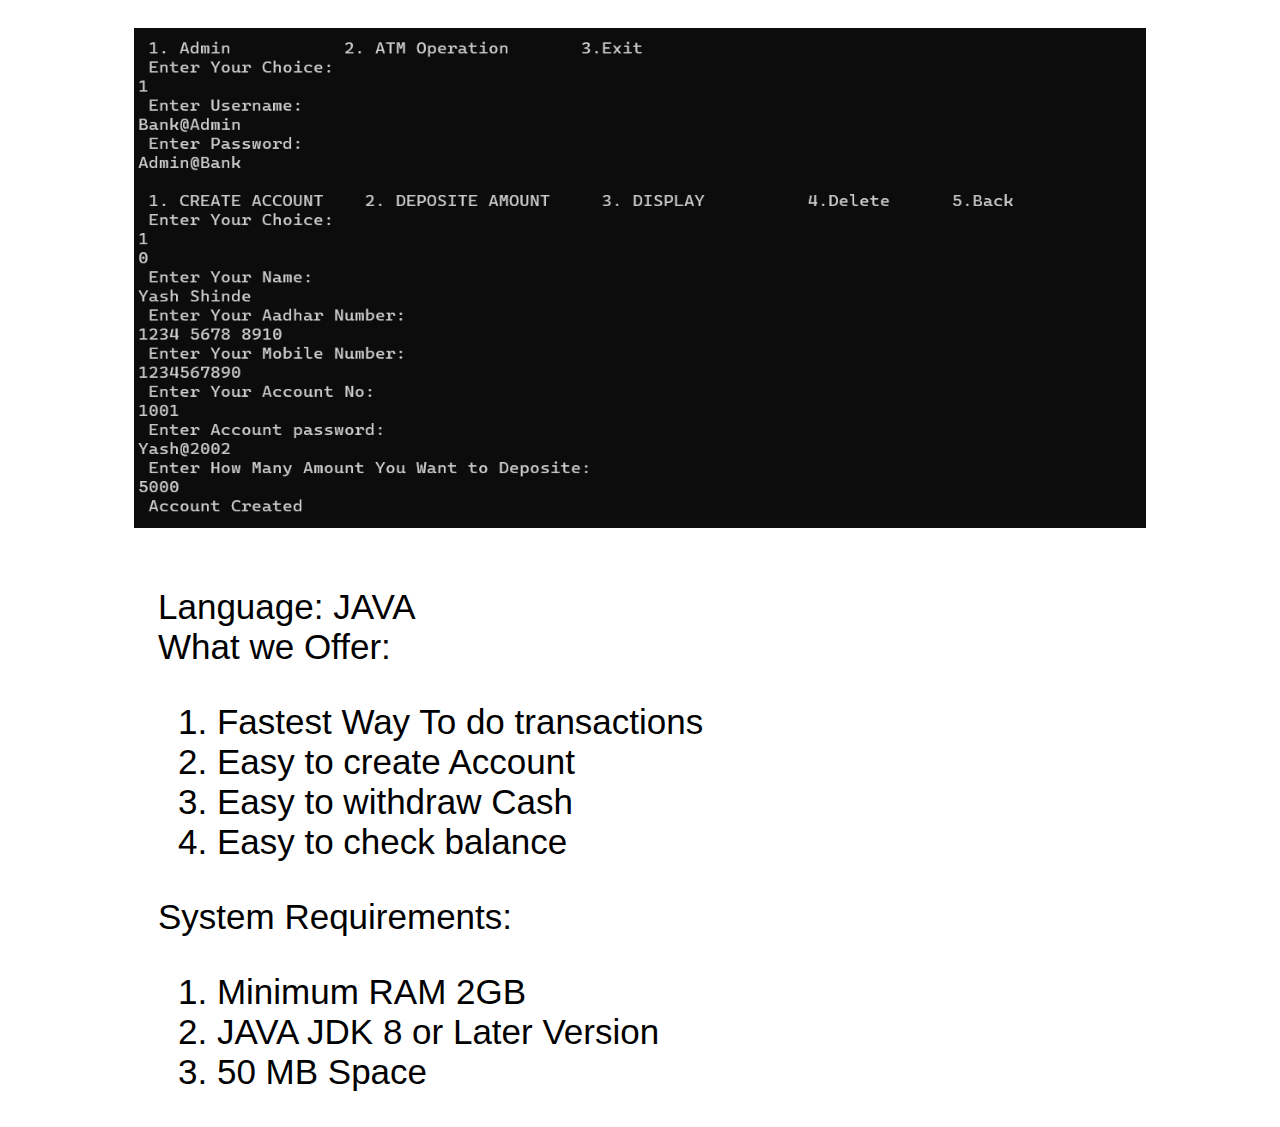
==== assign6/atm.html @ 3538fe7f "Some updaton" ====
<!DOCTYPE html>
<html lang="en">

<head>
    <meta charset="UTF-8">
    <meta http-equiv="X-UA-Compatible" content="IE=edge">
    <meta name="viewport" content="width=device-width, initial-scale=1.0">
    <title> COLOR QUIZ GAME </title>
    <link rel="stylesheet" href="assets/css/styles.css">
</head>

<body>
    <div class="imgCenter">
        <img src="assets/img/atm.png" class="setImage">
    </div>    
        <p class="setText">
            Language: JAVA <br>
            What we Offer:
            <ol class="setList">
                <li> Fastest Way To do transactions </li>
                <li> Easy to create Account </li>
                <li> Easy to withdraw Cash </li>
                <li> Easy to check balance </li>
            </ol>
        </p>
        <p class="setText">    
            System Requirements: 
            <ol class="setList">
                <li> Minimum RAM 2GB </li>
                <li> JAVA JDK 8 or Later Version  </li>
                <li> 50 MB Space  </li>
            </ol>
        </p>
</body>

</html>
---- assign6/assets/css/styles.css ----
.navBar{
    position: fixed;
    width: 100%;
    color: blue;
}

.setAbout{
    font-size: 20px;
    font-family: -apple-system, BlinkMacSystemFont, 'Segoe UI', Roboto, Oxygen, Ubuntu, Cantarell, 'Open Sans', 'Helvetica Neue', sans-serif;
    text-align: justify;
}

.title{
    font-size: 50px;
    font-family: algerian;
    text-align: center;
}

.setPadding{
    padding: 20px;
}

.setBarTitle{
    font-family: 'Franklin Gothic Medium', 'Arial Narrow', Arial, sans-serif;
    font-size: 30px;
    text-align: center;
}

.inBar{
    padding-top: 15px;
}

.barText1{
    margin-left: 550;
}

.barText1{
    margin-left: 350;
}

.barText1{
    margin-left: 550;
}

.barColor{
    background-color: grey;
}

.setIcon{
    font-size: 50px;
    text-align: center;
    font-weight: normal;
    text-decoration: none;
    color: grey;
}

.setCardMargin{
    margin-left: 130px;
}

.setCardTextFont{
    font-size: 20px;
    font-family: -apple-system, BlinkMacSystemFont, 'Segoe UI', Roboto, Oxygen, Ubuntu, Cantarell, 'Open Sans', 'Helvetica Neue', sans-serif;
}

.setCardTitle{
    text-align: center;
}

.setPosition{
    position: static;
}

.setNavIcons{
    width: 200px;
}

.setSpace{
    padding-top: 10px;
    word-spacing: 50px;
    font-size: 40px;
}

.iconFormat{
    text-decoration: none;
    font-size: 40px;
    font-weight: normal;
    color: inherit;
}

.setImage{
    height: 500px;
    width: 80%;
    padding: 20px;
}

.imgCenter{
    text-align: center;
}

.setText{
    font-size: 35px;
    font-family: -apple-system, BlinkMacSystemFont, 'Segoe UI', Roboto, Oxygen, Ubuntu, Cantarell, 'Open Sans', 'Helvetica Neue', sans-serif;
    margin-left: 150px;
}

.setList{
    font-size: 35px;
    font-family: -apple-system, BlinkMacSystemFont, 'Segoe UI', Roboto, Oxygen, Ubuntu, Cantarell, 'Open Sans', 'Helvetica Neue', sans-serif;
    list-style-position: inside;
    margin-left: 130px;
}
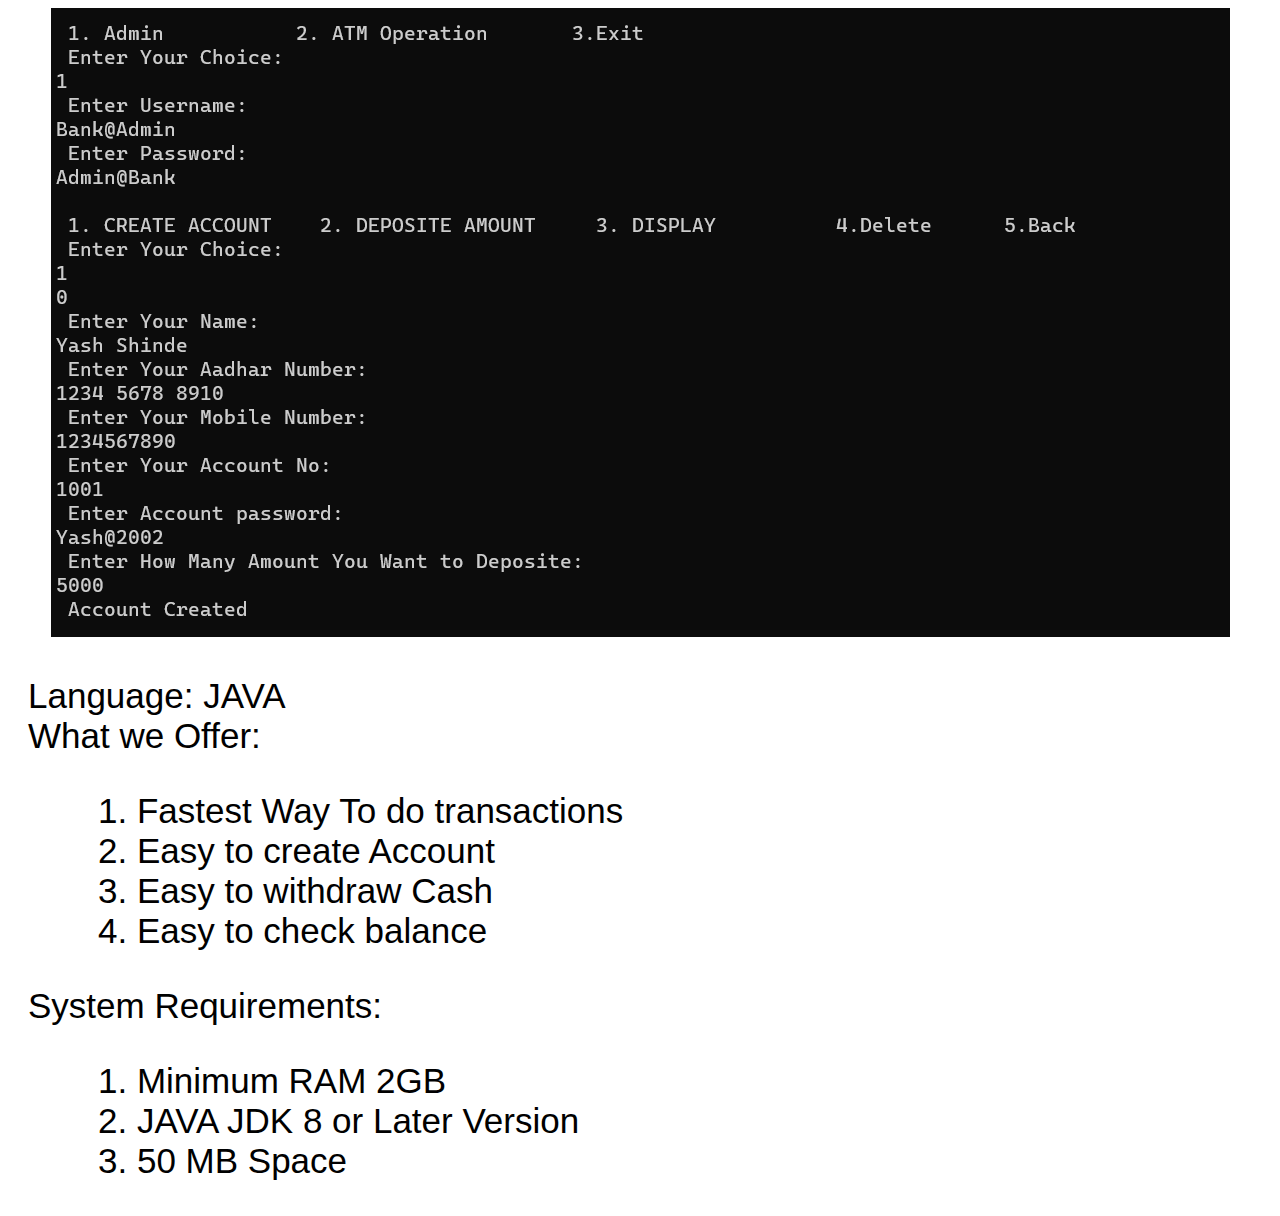
==== commit 53f9407c: "Add files via upload" ====
--- a/assign6/atm.html
+++ b/assign6/atm.html
@@ -11,7 +11,7 @@
 
 <body>
     <div class="imgCenter">
-        <img src="assets/img/atm.png" class="setImage">
+        <img src="assets/img/atm.png" class="">
     </div>    
         <p class="setText">
             Language: JAVA <br>
--- a/assign6/assets/css/styles.css
+++ b/assign6/assets/css/styles.css
@@ -55,11 +55,11 @@
 }
 
 .setCardMargin{
-    margin-left: 130px;
+    text-align: center;
 }
 
 .setCardTextFont{
-    font-size: 20px;
+    font-size: 15px;
     font-family: -apple-system, BlinkMacSystemFont, 'Segoe UI', Roboto, Oxygen, Ubuntu, Cantarell, 'Open Sans', 'Helvetica Neue', sans-serif;
 }
 
@@ -101,12 +101,12 @@
 .setText{
     font-size: 35px;
     font-family: -apple-system, BlinkMacSystemFont, 'Segoe UI', Roboto, Oxygen, Ubuntu, Cantarell, 'Open Sans', 'Helvetica Neue', sans-serif;
-    margin-left: 150px;
+    margin-left: 20px;
 }
 
 .setList{
     font-size: 35px;
     font-family: -apple-system, BlinkMacSystemFont, 'Segoe UI', Roboto, Oxygen, Ubuntu, Cantarell, 'Open Sans', 'Helvetica Neue', sans-serif;
     list-style-position: inside;
-    margin-left: 130px;
+    margin-left: 50px;
 }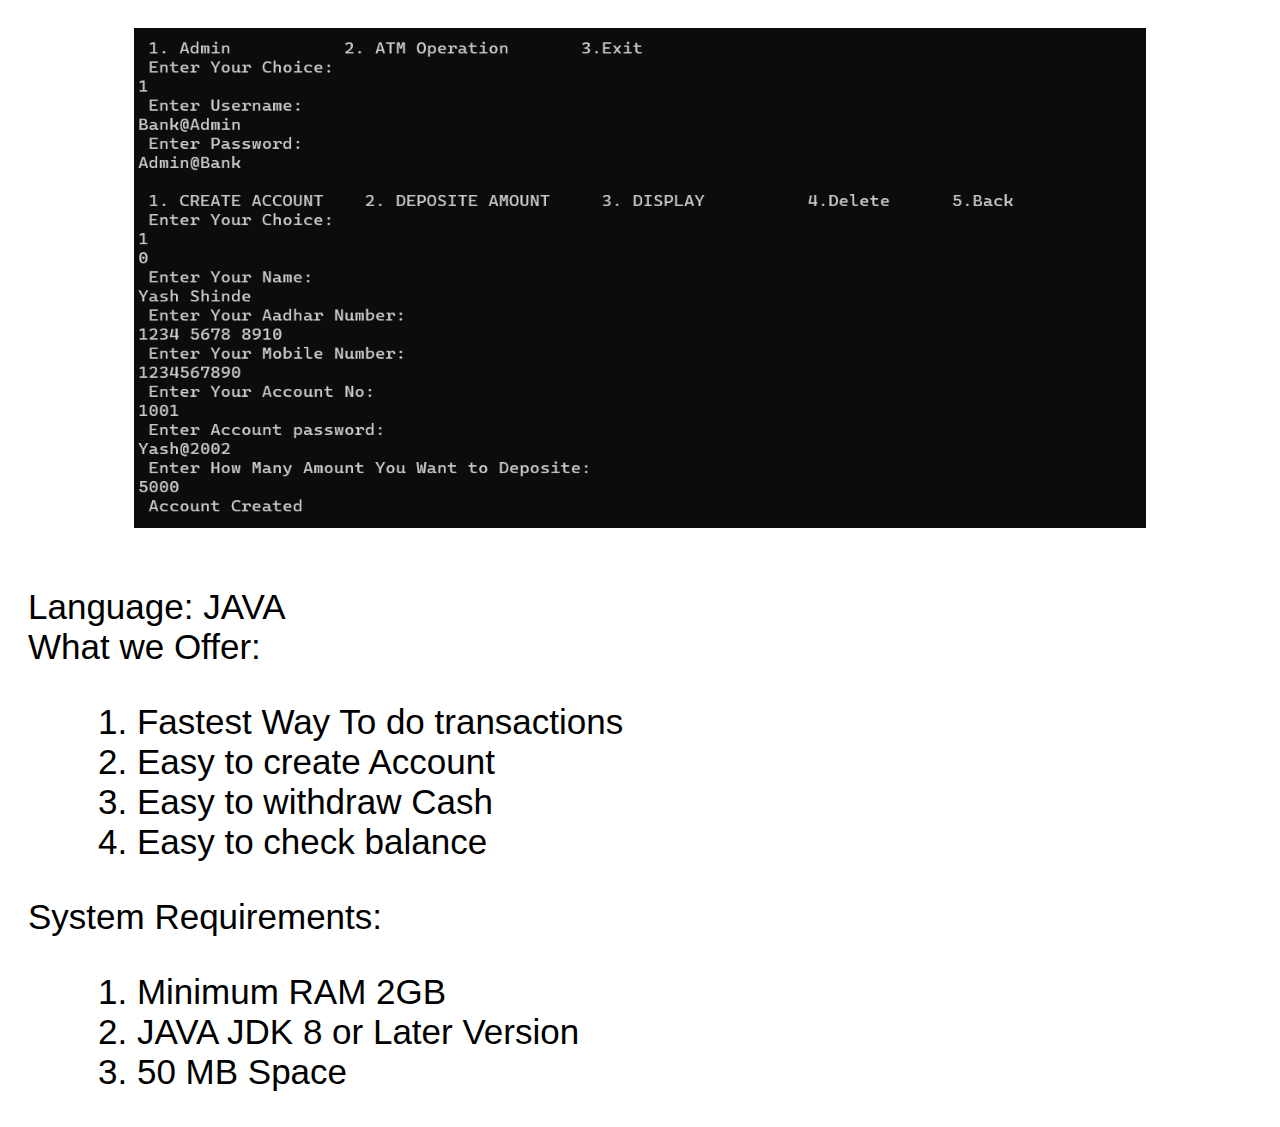
==== commit a1c20373: "Mobile view updation done" ====
--- a/assign6/atm.html
+++ b/assign6/atm.html
@@ -11,7 +11,7 @@
 
 <body>
     <div class="imgCenter">
-        <img src="assets/img/atm.png" class="">
+        <img src="assets/img/atm.png" class="setImage">
     </div>    
         <p class="setText">
             Language: JAVA <br>
--- a/assign6/assets/css/styles.css
+++ b/assign6/assets/css/styles.css
@@ -59,12 +59,13 @@
 }
 
 .setCardTextFont{
-    font-size: 15px;
+    font-size: 20px;
     font-family: -apple-system, BlinkMacSystemFont, 'Segoe UI', Roboto, Oxygen, Ubuntu, Cantarell, 'Open Sans', 'Helvetica Neue', sans-serif;
 }
 
 .setCardTitle{
     text-align: center;
+    font-size: 20px;
 }
 
 .setPosition{
@@ -109,4 +110,8 @@
     font-family: -apple-system, BlinkMacSystemFont, 'Segoe UI', Roboto, Oxygen, Ubuntu, Cantarell, 'Open Sans', 'Helvetica Neue', sans-serif;
     list-style-position: inside;
     margin-left: 50px;
+}
+
+.setCardBtn{
+    text-align: center;
 }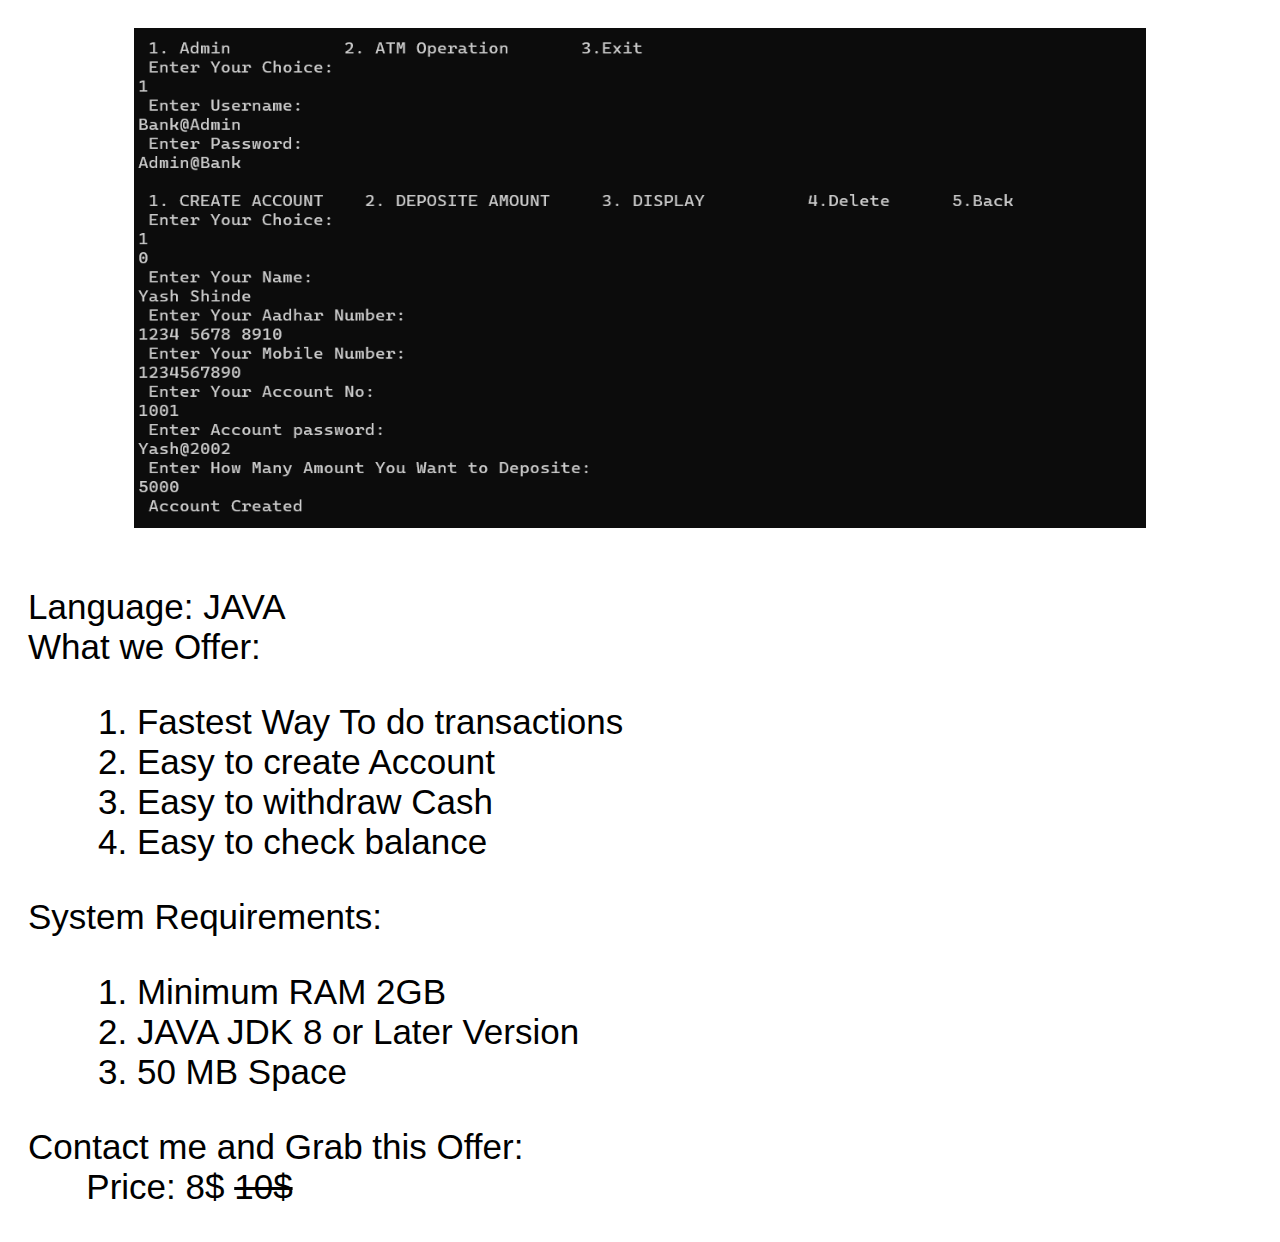
==== commit 64cc0935: "price added" ====
--- a/assign6/atm.html
+++ b/assign6/atm.html
@@ -30,6 +30,10 @@
                 <li> JAVA JDK 8 or Later Version  </li>
                 <li> 50 MB Space  </li>
             </ol>
+            <p class="setText">
+                Contact me and Grab this Offer: <br>
+                &nbsp;&nbsp;&nbsp;&nbsp;&nbsp;  Price: 8$ <s> 10$ </s>
+            </p>
         </p>
 </body>
 
